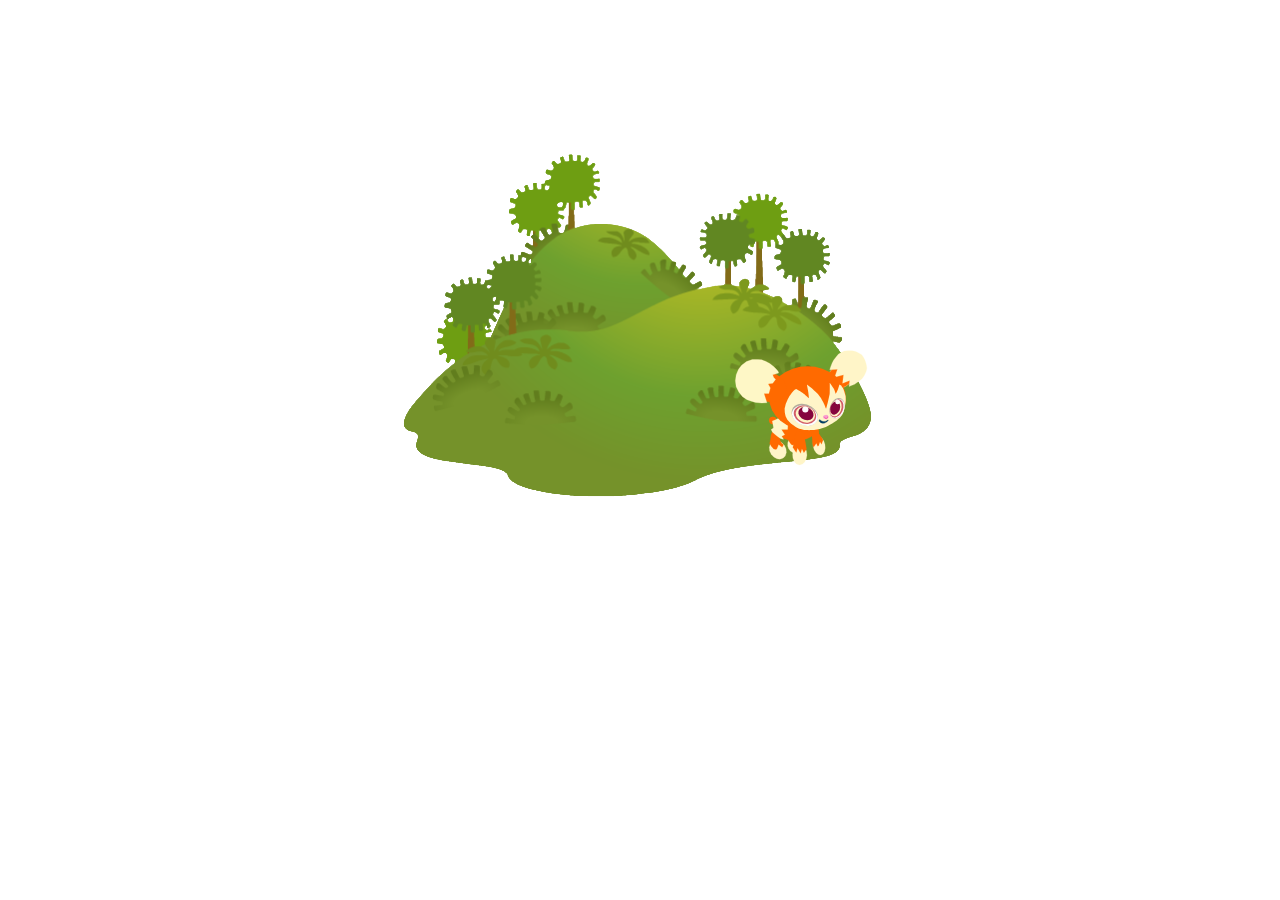
==== index.html @ 96c9d67c "ver1.0" ====
<!DOCTYPE html>
<html lang="ja">
<head>
<meta charset="utf-8">
<title>Livly Islands 再現 | ミュラー博士の忘れもの</title>
<meta name="description" content="Flash時代のリヴリーアイランドをJavaScript, SVGアニメーションで再現したものです">
<link rel="stylesheet" e href="css/style.css"></link>
</head>
<body>
    <div class="island">
        <div id="livly">
            <iframe id="main" src="pigmys/pigmy_01.html" name="main" scrolling="no" frameborder="0" allowtransparency="true"></iframe>
            <div id="grip"></div>
        </div>
    </div>
</body>
<script type="text/javascript" src="js/livly_contoller.js"></script>
</html>
---- css/style.css ----
#livly { 
    margin:0px auto;
    padding:0px;
    position:relative;

    display: inline-block;
}

#livly iframe { 
    width:200px;
    height:180px; /* フレームの大きさ */
    border:none; /* フレームの枠線指定 */
    user-select: none;
}
#livly #grip{
    position: absolute;
    width:200px;
    height:180px; /* フレームの大きさ */
    left:0px; top:0px; /* 紫の枠の位置調整。青い枠の左上基点 */
    user-select: none;
    -moz-user-select: none; /* Firefox */
    -webkit-user-select: none; /* Safari、Chromeなど */
    -ms-user-select: none; /* IE10かららしい */

}

.island {
    height: 500px;
    background-position: center;
    background-repeat: no-repeat;
    background-image: url("../imgs/island.png");
}

/*■左右反転*/
.svg-icon{
transform: scale(-1,1);
}

.svg-icon2{
transform: scale(1,1);
}
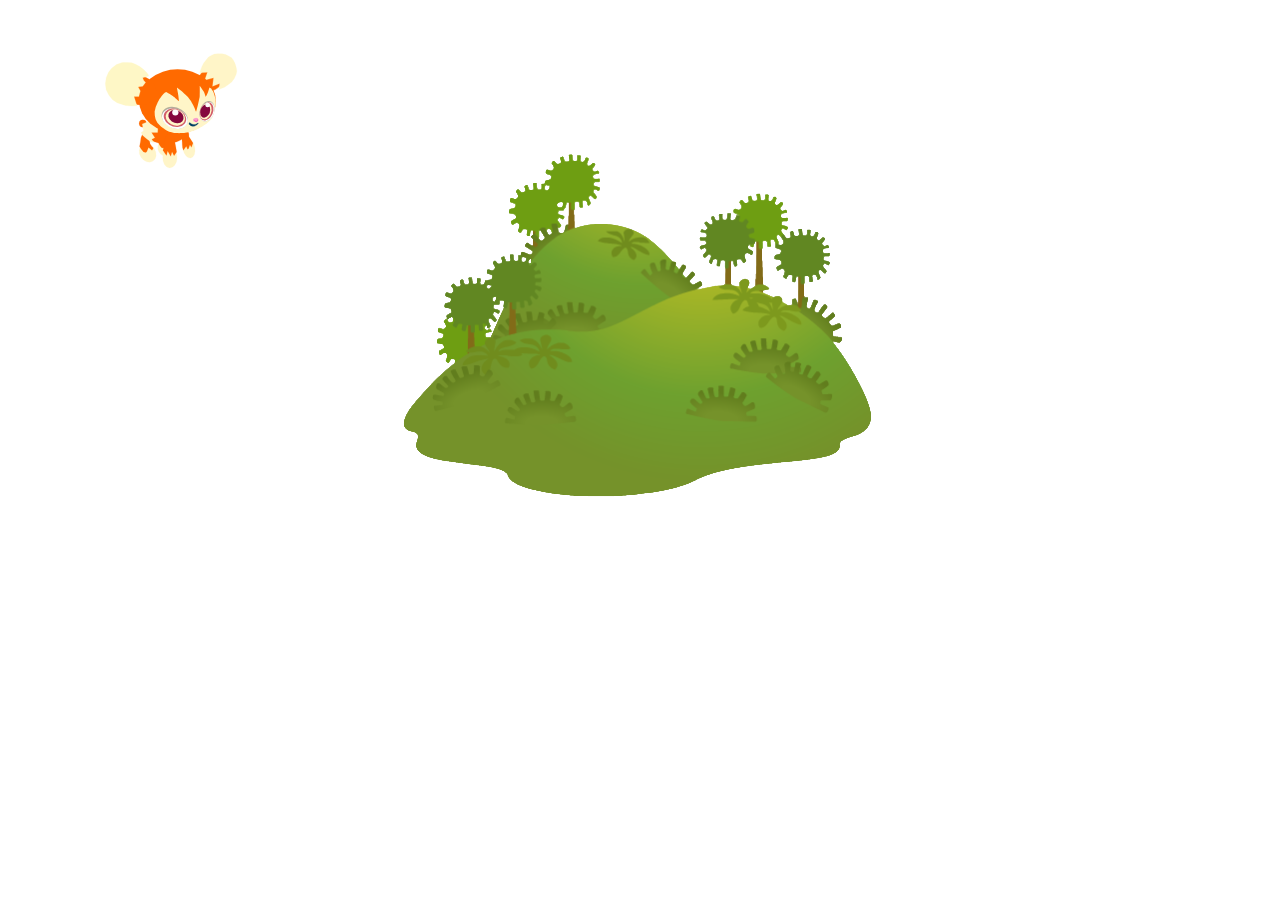
==== commit 6686cf51: "ver3.0" ====
--- a/index.html
+++ b/index.html
@@ -9,7 +9,10 @@
 <body>
     <div class="island">
         <div id="livly">
-            <iframe id="main" src="pigmys/pigmy_01.html" name="main" scrolling="no" frameborder="0" allowtransparency="true"></iframe>
+            <iframe id="standing" class="disp "src="pigmys/pigmy_00.html" scrolling="no" frameborder="0" allowtransparency="true"></iframe>
+            <iframe id="walking" class="none" src="pigmys/pigmy_01.html" scrolling="no" frameborder="0" allowtransparency="true"></iframe>
+            <iframe id="gripped" class="none" src="pigmys/pigmy_02.html" scrolling="no" frameborder="0" allowtransparency="true"></iframe>
+            <iframe id="sleeping" class="none" src="pigmys/pigmy_03.html" scrolling="no" frameborder="0" allowtransparency="true"></iframe>
             <div id="grip"></div>
         </div>
     </div>
--- a/css/style.css
+++ b/css/style.css
@@ -3,20 +3,24 @@
     margin:0px auto;
     padding:0px;
     position:relative;
+    width: 200px;
+    height: 180px;
 
     display: inline-block;
 }
 
 #livly iframe { 
+    position: absolute;
     width:200px;
     height:180px; /* フレームの大きさ */
     border:none; /* フレームの枠線指定 */
     user-select: none;
 }
+/*持ち手*/
 #livly #grip{
     position: absolute;
-    width:200px;
-    height:180px; /* フレームの大きさ */
+    width:180px;
+    height:150px; /* フレームの大きさ */
     left:0px; top:0px; /* 紫の枠の位置調整。青い枠の左上基点 */
     user-select: none;
     -moz-user-select: none; /* Firefox */
@@ -24,19 +28,27 @@
     -ms-user-select: none; /* IE10かららしい */
 
 }
+/* 非表示 */
+.none{
+    display: none;
+}
+/* 表示 */
+.disp{
+    display: inline-block;
+}
+
+/*■左右反転*/
+.svg-right{
+    transform: scale(-1,1);
+}
+    
+.svg-left{
+    transform: scale(1,1);
+}
 
 .island {
     height: 500px;
     background-position: center;
     background-repeat: no-repeat;
     background-image: url("../imgs/island.png");
-}
-
-/*■左右反転*/
-.svg-icon{
-transform: scale(-1,1);
-}
-
-.svg-icon2{
-transform: scale(1,1);
 }